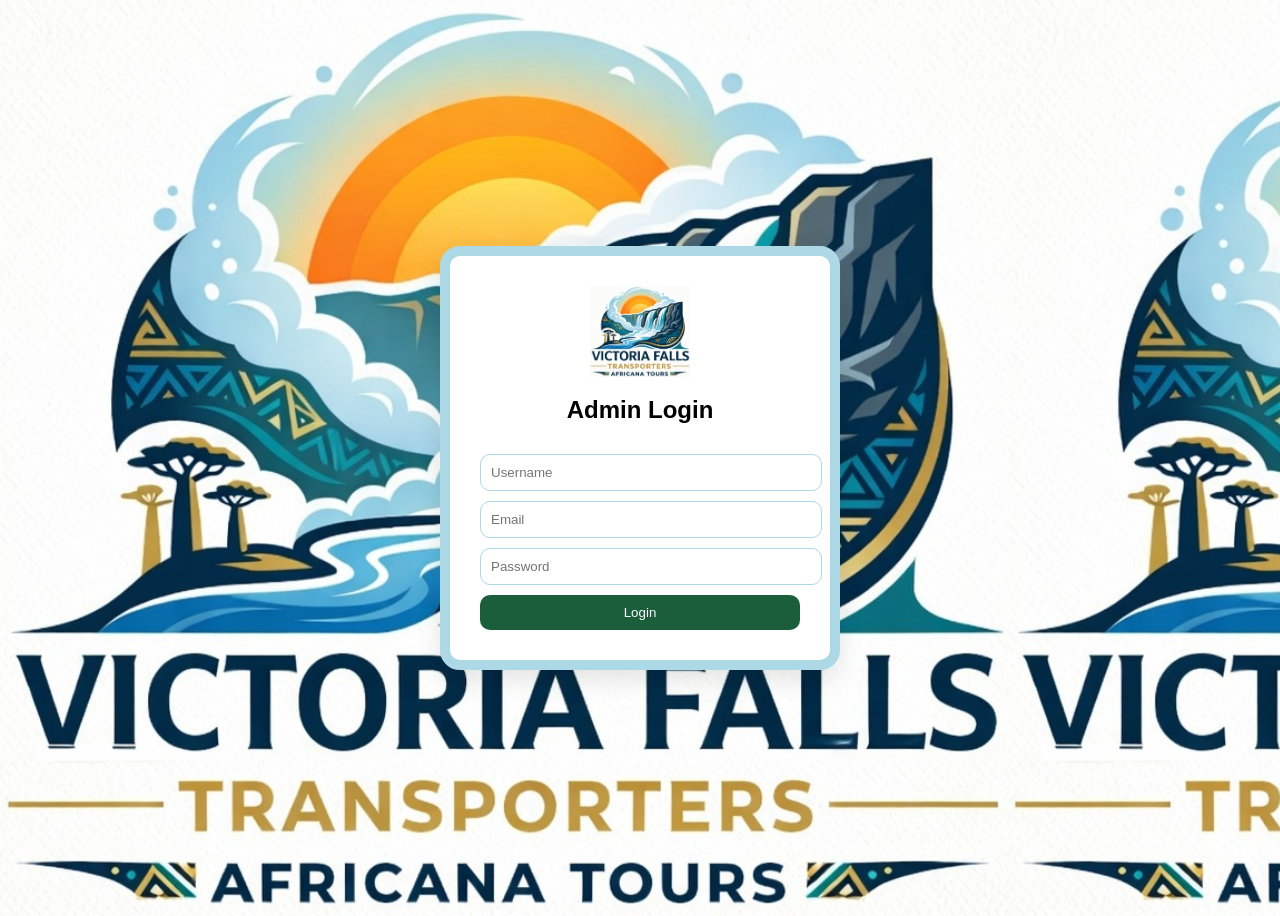
==== admin-dashboard.html @ 9603fb68 "Fix enquiry admin routes" ====
<!DOCTYPE html>
<html lang="en">
<head>
<meta charset="UTF-8" />
<meta name="viewport" content="width=device-width, initial-scale=1.0" />
<title>Admin Dashboard | Victoria Falls Transporters</title>
<link rel="stylesheet" href="../css/style.css">

<style>
body {
  font-family: Arial, sans-serif;
  margin: 0;
  background-image: url('/images/logo.png');
  background-size: cover;
  background-repeat: no-repeat;
  background-attachment: fixed;
}

header {
  background: #0f3d2e;
  color: white;
  padding: 14px 20px;
}

.navbar {
  display: flex;
  justify-content: space-between;
  align-items: center;
  max-width: 1200px;
  margin: auto;
}

.brand {
  display: flex;
  align-items: center;
  gap: 12px;
}

.brand img {
  width: 56px;
  height: 56px;
  background: white;
  border-radius: 12px;
  padding: 4px;
}

.logout {
  background: #f87e05;
  color: white;
  border: none;
  padding: 8px 14px;
  border-radius: 4px;
  cursor: pointer;
}
.logout:hover {
  background: red;
}

.container {
  max-width: 1200px;
  margin: 20px auto;
  background: white;
  padding: 20px;
  border-radius: 8px;
}

.actions button {
  margin: 3px;
  padding: 6px 10px;
  border: none;
  border-radius: 4px;
  cursor: pointer;
}
.add{
  background: #2e7d32;
  color: white;
  padding: 5px;
  border: 1px solid lightblue;
  border-radius: 10px;
}
.add:hover {
  background: limegreen;
}

.nav-button {
  background: #1565c0;
  color: white;
  padding: 8px 14px;
  border: none;
  border-radius: 8px;
  cursor: pointer;
  margin-right: 8px;
}

.nav-button:hover {
  background: #0d47a1;
}


.view { background: #6a1b9a; color: white; }
.print { background: #0277bd; color: white; }
.email { background: #2e7d32; color: white; }
.delete { background: #c62828; color: white; }
</style>
</head>

<body>

<header>
  <div class="navbar">
    <div class="brand">
      <img src="/images/logo.png">
      <strong>Victoria Falls Transporters</strong>
    </div>
    <div>
      <button class="nav-button" onclick="goToEnquiryDashboard()">Enquiry Dashboard</button>
      <button class="add" onclick="goToAdminSetup()">➕ Add Admin</button>
      <button class="logout" onclick="logout()">Logout</button>
    </div>
  </div>
</header>

<div class="container">
  <h2>Booking Management</h2>
  <table width="100%">
    <thead>
      <tr>
        <th>Ref</th>
        <th>Name</th>
        <th>Email</th>
        <th>Total</th>
        <th>Actions</th>
      </tr>
    </thead>
    <tbody id="bookingTable"></tbody>
  </table>
</div>

<script>
const API_BASE = "https://vft-backend.onrender.com";
const token = localStorage.getItem("adminToken");

if (!token) {
  window.location.href = "index.html";
}

/* ONLY logout on real auth failure */
function handleAuth(res) {
  if (res.status === 401 || res.status === 403) {
    localStorage.removeItem("adminToken");
    alert("Session expired. Please login again.");
    window.location.href = "index.html";
    throw new Error("AUTH_EXPIRED");
  }
  return res;
}

let bookings = [];

fetch(`${API_BASE}/api/admin/bookings`, {
  headers: { Authorization: `Bearer ${token}` }
})
.then(handleAuth)
.then(res => res.json())
.then(data => {
  bookings = data;
  renderTable();
})
.catch(err => {
  if (err.message !== "AUTH_EXPIRED") {
    console.warn("Ignored error:", err);
  }
});

function renderTable() {
  const table = document.getElementById("bookingTable");
  table.innerHTML = "";
  bookings.forEach(b => {
    table.innerHTML += `
      <tr>
        <td>${b.bookingRef}</td>
        <td>${b.name}</td>
        <td>${b.email}</td>
        <td>$${b.totalPrice}</td>
        <td class="actions">
          <button class="print" onclick="printReceipt('${b._id}')">🖨</button>
          <button class="email" onclick="emailReceipt('${b._id}')">📧</button>
          <button class="delete" onclick="deleteBooking('${b._id}')">🗑</button>
        </td>
      </tr>`;
  });
}

function printReceipt(id) {
  fetch(`${API_BASE}/api/admin/bookings/${id}/receipt`, {
    headers: { Authorization: `Bearer ${token}` }
  })
  .then(handleAuth)
  .then(res => res.blob())
  .then(blob => {
    const url = URL.createObjectURL(blob);
    const a = document.createElement("a");
    a.href = url;
    a.download = "receipt.pdf";
    a.click();
    URL.revokeObjectURL(url);
  });
}

function emailReceipt(id) {
  fetch(`${API_BASE}/api/admin/bookings/${id}/email-receipt`, {
    method: "POST",
    headers: { Authorization: `Bearer ${token}` }
  })
  .then(handleAuth)
  .then(res => res.json())
  .then(data => alert(data.message));
}

function deleteBooking(id) {
  fetch(`${API_BASE}/api/admin/bookings/${id}`, {
    method: "DELETE",
    headers: { Authorization: `Bearer ${token}` }
  })
  .then(handleAuth)
  .then(() => {
    bookings = bookings.filter(b => b._id !== id);
    renderTable();
  });
}

function goToAdminSetup() {
  window.location.href = "admin-setup.html";
}

function goToEnquiryDashboard() {
  window.location.href = "enquiry-dashboard.html";
}

function logout() {
  localStorage.removeItem("adminToken");
  window.location.href = "index.html";
}
</script>
<script src="./js/enquiries.js"></script>

</body>
</html>
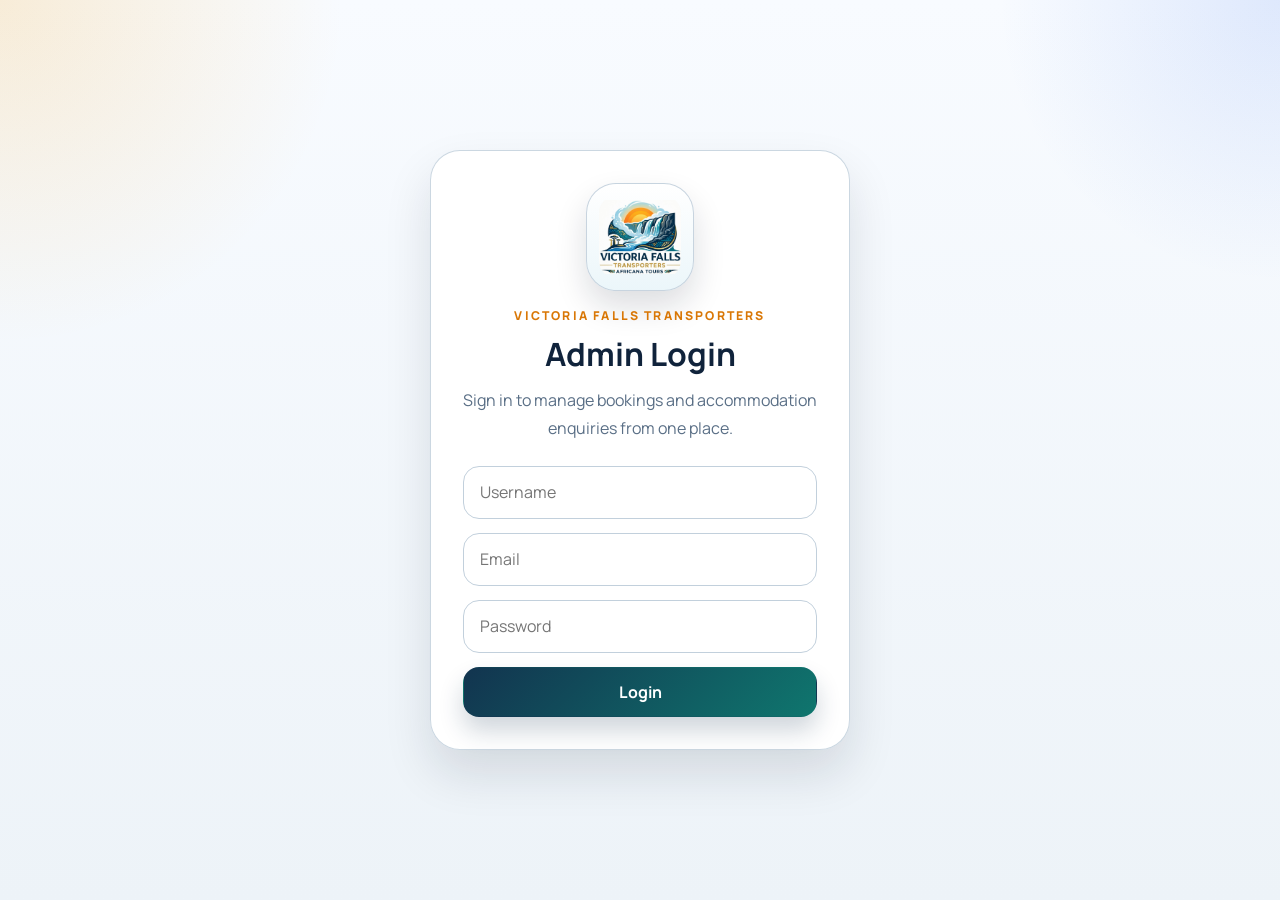
==== commit abed5d16: "Fix enquiry admin routes" ====
--- a/admin-dashboard.html
+++ b/admin-dashboard.html
@@ -4,140 +4,62 @@
 <meta charset="UTF-8" />
 <meta name="viewport" content="width=device-width, initial-scale=1.0" />
 <title>Admin Dashboard | Victoria Falls Transporters</title>
-<link rel="stylesheet" href="../css/style.css">
-
-<style>
-body {
-  font-family: Arial, sans-serif;
-  margin: 0;
-  background-image: url('/images/logo.png');
-  background-size: cover;
-  background-repeat: no-repeat;
-  background-attachment: fixed;
-}
-
-header {
-  background: #0f3d2e;
-  color: white;
-  padding: 14px 20px;
-}
-
-.navbar {
-  display: flex;
-  justify-content: space-between;
-  align-items: center;
-  max-width: 1200px;
-  margin: auto;
-}
-
-.brand {
-  display: flex;
-  align-items: center;
-  gap: 12px;
-}
-
-.brand img {
-  width: 56px;
-  height: 56px;
-  background: white;
-  border-radius: 12px;
-  padding: 4px;
-}
-
-.logout {
-  background: #f87e05;
-  color: white;
-  border: none;
-  padding: 8px 14px;
-  border-radius: 4px;
-  cursor: pointer;
-}
-.logout:hover {
-  background: red;
-}
-
-.container {
-  max-width: 1200px;
-  margin: 20px auto;
-  background: white;
-  padding: 20px;
-  border-radius: 8px;
-}
-
-.actions button {
-  margin: 3px;
-  padding: 6px 10px;
-  border: none;
-  border-radius: 4px;
-  cursor: pointer;
-}
-.add{
-  background: #2e7d32;
-  color: white;
-  padding: 5px;
-  border: 1px solid lightblue;
-  border-radius: 10px;
-}
-.add:hover {
-  background: limegreen;
-}
-
-.nav-button {
-  background: #1565c0;
-  color: white;
-  padding: 8px 14px;
-  border: none;
-  border-radius: 8px;
-  cursor: pointer;
-  margin-right: 8px;
-}
-
-.nav-button:hover {
-  background: #0d47a1;
-}
-
-
-.view { background: #6a1b9a; color: white; }
-.print { background: #0277bd; color: white; }
-.email { background: #2e7d32; color: white; }
-.delete { background: #c62828; color: white; }
-</style>
+<link rel="preconnect" href="https://fonts.googleapis.com">
+<link rel="preconnect" href="https://fonts.gstatic.com" crossorigin>
+<link href="https://fonts.googleapis.com/css2?family=Manrope:wght@400;500;600;700;800&display=swap" rel="stylesheet">
+<link rel="stylesheet" href="./css/style.css">
 </head>
 
-<body>
-
-<header>
-  <div class="navbar">
-    <div class="brand">
-      <img src="/images/logo.png">
-      <strong>Victoria Falls Transporters</strong>
+<body class="admin-dashboard-page">
+
+<header class="admin-header">
+  <div class="admin-header-inner">
+    <div class="admin-brand">
+      <img src="images/logo.png" alt="Victoria Falls Transporters logo" class="admin-logo">
+      <div class="admin-brand-copy">
+        <p class="admin-kicker">Victoria Falls Transporters</p>
+        <h1>Booking Management Dashboard</h1>
+        <span>Review booking records, send receipts, and keep booking actions in one polished workspace.</span>
+      </div>
     </div>
-    <div>
-      <button class="nav-button" onclick="goToEnquiryDashboard()">Enquiry Dashboard</button>
-      <button class="add" onclick="goToAdminSetup()">➕ Add Admin</button>
-      <button class="logout" onclick="logout()">Logout</button>
+    <div class="admin-actions">
+      <button class="admin-btn-secondary" type="button" onclick="goToEnquiryDashboard()">Enquiry Dashboard</button>
+      <button class="admin-btn" type="button" onclick="goToAdminSetup()">Add Admin</button>
+      <button class="admin-btn-danger" type="button" onclick="logout()">Logout</button>
     </div>
   </div>
 </header>
 
-<div class="container">
-  <h2>Booking Management</h2>
-  <table width="100%">
-    <thead>
-      <tr>
-        <th>Ref</th>
-        <th>Name</th>
-        <th>Email</th>
-        <th>Total</th>
-        <th>Actions</th>
-      </tr>
-    </thead>
-    <tbody id="bookingTable"></tbody>
-  </table>
-</div>
+<main class="dashboard-container">
+  <section class="dashboard-intro">
+    <h2>Booking overview</h2>
+    <p>This dashboard now follows the enquiry dashboard styling so both admin pages feel like the same system, while keeping all existing booking actions and JavaScript behavior unchanged.</p>
+  </section>
+
+  <section class="dashboard-panel">
+    <div class="table-shell">
+      <table class="admin-table">
+        <thead>
+          <tr>
+            <th>Ref</th>
+            <th>Name</th>
+            <th>Email</th>
+            <th>Total</th>
+            <th>Actions</th>
+          </tr>
+        </thead>
+        <tbody id="bookingTable"></tbody>
+      </table>
+    </div>
+  </section>
+</main>
 
 <script>
-const API_BASE = "https://vft-backend.onrender.com";
+const API_BASE =
+  window.location.hostname === "localhost" ||
+  window.location.hostname === "127.0.0.1"
+    ? "http://localhost:5000"
+    : "https://vft-backend.onrender.com";
 const token = localStorage.getItem("adminToken");
 
 if (!token) {
@@ -161,13 +83,20 @@
   headers: { Authorization: `Bearer ${token}` }
 })
 .then(handleAuth)
-.then(res => res.json())
+.then(async res => {
+  const data = await res.json().catch(() => ([]));
+  if (!res.ok) {
+    throw new Error(data.message || "Failed to fetch bookings");
+  }
+  return data;
+})
 .then(data => {
   bookings = data;
   renderTable();
 })
 .catch(err => {
   if (err.message !== "AUTH_EXPIRED") {
+    alert(err.message || "Failed to fetch bookings");
     console.warn("Ignored error:", err);
   }
 });
@@ -175,6 +104,16 @@
 function renderTable() {
   const table = document.getElementById("bookingTable");
   table.innerHTML = "";
+
+  if (!bookings.length) {
+    table.innerHTML = `
+      <tr>
+        <td colspan="5" style="text-align:center; padding:1rem;">No bookings found</td>
+      </tr>
+    `;
+    return;
+  }
+
   bookings.forEach(b => {
     table.innerHTML += `
       <tr>
@@ -183,12 +122,42 @@
         <td>${b.email}</td>
         <td>$${b.totalPrice}</td>
         <td class="actions">
+          <button class="view-btn" onclick="viewBookingServices('${b._id}')">View</button>
           <button class="print" onclick="printReceipt('${b._id}')">🖨</button>
           <button class="email" onclick="emailReceipt('${b._id}')">📧</button>
           <button class="delete" onclick="deleteBooking('${b._id}')">🗑</button>
         </td>
       </tr>`;
   });
+}
+
+function viewBookingServices(id) {
+  const booking = bookings.find(item => item._id === id);
+  if (!booking) {
+    alert("Booking not found.");
+    return;
+  }
+
+  const services = Array.isArray(booking.services) && booking.services.length
+    ? booking.services.map((service, index) => {
+        const price = service?.price ?? 0;
+        return `${index + 1}. ${service?.name || "Unnamed service"} - $${price}`;
+      }).join("\n")
+    : "No services recorded.";
+
+  alert(`
+Booking Ref: ${booking.bookingRef || "-"}
+Customer: ${booking.name || "-"}
+Email: ${booking.email || "-"}
+Guests: ${booking.guests || "-"}
+Arrival Date: ${booking.arrivalDate || "-"}
+Arrival Time: ${booking.arrivalTime || "-"}
+Pickup Location: ${booking.pickupLocation || "-"}
+Total: $${booking.totalPrice ?? "-"}
+
+Selected Services:
+${services}
+`);
 }
 
 function printReceipt(id) {
@@ -213,8 +182,19 @@
     headers: { Authorization: `Bearer ${token}` }
   })
   .then(handleAuth)
-  .then(res => res.json())
-  .then(data => alert(data.message));
+  .then(async res => {
+    const data = await res.json().catch(() => ({}));
+    if (!res.ok) {
+      throw new Error(data.message || "Failed to email receipt");
+    }
+    return data;
+  })
+  .then(data => alert(data.message))
+  .catch(err => {
+    if (err.message !== "AUTH_EXPIRED") {
+      alert(err.message || "Failed to email receipt");
+    }
+  });
 }
 
 function deleteBooking(id) {
@@ -223,9 +203,21 @@
     headers: { Authorization: `Bearer ${token}` }
   })
   .then(handleAuth)
+  .then(async res => {
+    const data = await res.json().catch(() => ({}));
+    if (!res.ok) {
+      throw new Error(data.message || "Failed to delete booking");
+    }
+    return data;
+  })
   .then(() => {
     bookings = bookings.filter(b => b._id !== id);
     renderTable();
+  })
+  .catch(err => {
+    if (err.message !== "AUTH_EXPIRED") {
+      alert(err.message || "Failed to delete booking");
+    }
   });
 }
 
@@ -242,7 +234,6 @@
   window.location.href = "index.html";
 }
 </script>
-<script src="./js/enquiries.js"></script>
 
 </body>
 </html>
--- a/css/style.css
+++ b/css/style.css
@@ -0,0 +1,513 @@
+:root {
+  --admin-bg-top: #f8fbff;
+  --admin-bg-bottom: #edf3f8;
+  --admin-ink: #10233b;
+  --admin-muted: #5a6f86;
+  --admin-line: #d6e0ea;
+  --admin-line-strong: #c2d0dc;
+  --admin-card: rgba(255, 255, 255, 0.96);
+  --admin-shadow: 0 18px 40px rgba(15, 23, 42, 0.08);
+  --admin-shadow-strong: 0 24px 48px rgba(15, 23, 42, 0.12);
+  --admin-brand-start: #0f172a;
+  --admin-brand-mid: #12344f;
+  --admin-brand-end: #0f766e;
+  --admin-accent: #f59e0b;
+  --admin-accent-deep: #d97706;
+  --admin-success: #166534;
+  --admin-danger: #b91c1c;
+  --admin-primary: #2563eb;
+}
+
+* {
+  box-sizing: border-box;
+}
+
+body {
+  margin: 0;
+  min-height: 100vh;
+  font-family: "Manrope", Arial, sans-serif;
+  color: var(--admin-ink);
+  background:
+    radial-gradient(circle at top left, rgba(245, 158, 11, 0.16), transparent 22%),
+    radial-gradient(circle at top right, rgba(37, 99, 235, 0.12), transparent 18%),
+    linear-gradient(180deg, var(--admin-bg-top) 0%, var(--admin-bg-bottom) 100%);
+}
+
+img {
+  max-width: 100%;
+  display: block;
+}
+
+button,
+input,
+select {
+  font: inherit;
+}
+
+.admin-auth-page {
+  display: flex;
+  align-items: center;
+  justify-content: center;
+  padding: 24px;
+}
+
+.auth-card {
+  width: min(100%, 420px);
+  padding: 2rem;
+  background: var(--admin-card);
+  border: 1px solid rgba(194, 208, 220, 0.85);
+  border-radius: 30px;
+  box-shadow: var(--admin-shadow-strong);
+  backdrop-filter: blur(10px);
+}
+
+.auth-logo {
+  width: 108px;
+  height: 108px;
+  margin: 0 auto 1rem;
+  object-fit: contain;
+  padding: 0.75rem;
+  border-radius: 30px;
+  background: linear-gradient(180deg, rgba(255, 255, 255, 0.98) 0%, rgba(235, 246, 250, 0.98) 100%);
+  border: 1px solid rgba(194, 208, 220, 0.9);
+  box-shadow: 0 16px 32px rgba(15, 23, 42, 0.14);
+}
+
+.auth-kicker {
+  margin: 0 0 0.5rem;
+  text-align: center;
+  font-size: 0.76rem;
+  font-weight: 800;
+  letter-spacing: 0.18em;
+  text-transform: uppercase;
+  color: var(--admin-accent-deep);
+}
+
+.auth-card h2 {
+  margin: 0;
+  text-align: center;
+  font-size: 2rem;
+  color: var(--admin-ink);
+}
+
+.auth-copy {
+  margin: 0.7rem 0 1.5rem;
+  text-align: center;
+  color: var(--admin-muted);
+  line-height: 1.7;
+}
+
+.auth-form {
+  display: grid;
+  gap: 0.9rem;
+}
+
+.auth-form input {
+  width: 100%;
+  min-height: 50px;
+  padding: 0.9rem 1rem;
+  border: 1px solid var(--admin-line-strong);
+  border-radius: 16px;
+  background: #ffffff;
+  color: var(--admin-ink);
+}
+
+.auth-form input:focus,
+.filter-bar input:focus,
+.filter-bar select:focus {
+  outline: none;
+  border-color: rgba(245, 158, 11, 0.9);
+  box-shadow: 0 0 0 4px rgba(245, 158, 11, 0.14);
+}
+
+.auth-submit,
+.admin-btn,
+.admin-btn-secondary,
+.admin-btn-danger {
+  display: inline-flex;
+  align-items: center;
+  justify-content: center;
+  min-height: 48px;
+  padding: 0.8rem 1.2rem;
+  border: 1px solid transparent;
+  border-radius: 16px;
+  cursor: pointer;
+  text-decoration: none;
+  font-weight: 700;
+  transition: transform 0.2s ease, box-shadow 0.2s ease, background-color 0.2s ease;
+}
+
+.auth-submit,
+.admin-btn {
+  color: #ffffff;
+  background: linear-gradient(135deg, var(--admin-brand-mid) 0%, var(--admin-brand-end) 100%);
+  box-shadow: 0 14px 24px rgba(18, 52, 79, 0.2);
+}
+
+.admin-btn-secondary {
+  color: var(--admin-ink);
+  background: rgba(255, 255, 255, 0.88);
+  border-color: var(--admin-line);
+}
+
+.admin-btn-danger {
+  color: #ffffff;
+  background: linear-gradient(135deg, #dc2626 0%, #b91c1c 100%);
+  box-shadow: 0 14px 24px rgba(185, 28, 28, 0.18);
+}
+
+.auth-submit:hover,
+.admin-btn:hover,
+.admin-btn-secondary:hover,
+.admin-btn-danger:hover {
+  transform: translateY(-1px);
+}
+
+.admin-dashboard-page {
+  background:
+    radial-gradient(circle at top left, rgba(245, 158, 11, 0.12), transparent 18%),
+    radial-gradient(circle at right, rgba(20, 184, 166, 0.1), transparent 16%),
+    linear-gradient(180deg, #f7fafc 0%, #edf4f8 100%);
+}
+
+.admin-header {
+  background: linear-gradient(135deg, var(--admin-brand-start) 0%, var(--admin-brand-mid) 58%, var(--admin-brand-end) 100%);
+  color: #ffffff;
+  box-shadow: 0 16px 32px rgba(15, 23, 42, 0.18);
+}
+
+.admin-header-inner {
+  max-width: 1240px;
+  margin: 0 auto;
+  padding: 1.2rem 24px;
+  display: flex;
+  align-items: center;
+  justify-content: space-between;
+  gap: 1rem;
+  flex-wrap: wrap;
+}
+
+.admin-brand {
+  display: flex;
+  align-items: center;
+  gap: 1rem;
+}
+
+.admin-logo {
+  width: 66px;
+  height: 66px;
+  object-fit: contain;
+  padding: 0.45rem;
+  border-radius: 22px;
+  background: linear-gradient(180deg, rgba(255, 255, 255, 0.98) 0%, rgba(228, 242, 248, 0.95) 100%);
+  border: 1px solid rgba(255, 255, 255, 0.34);
+  box-shadow: 0 16px 28px rgba(15, 23, 42, 0.18);
+}
+
+.admin-brand-copy {
+  display: grid;
+  gap: 0.2rem;
+}
+
+.admin-brand-copy h1 {
+  margin: 0;
+  font-size: clamp(1.35rem, 2vw, 1.7rem);
+}
+
+.admin-brand-copy span {
+  color: rgba(226, 232, 240, 0.84);
+  font-size: 0.95rem;
+}
+
+.admin-kicker {
+  margin: 0;
+  font-size: 0.75rem;
+  font-weight: 800;
+  letter-spacing: 0.18em;
+  text-transform: uppercase;
+  color: #fde68a;
+}
+
+.admin-actions {
+  display: flex;
+  align-items: center;
+  gap: 0.75rem;
+  flex-wrap: wrap;
+}
+
+.dashboard-container {
+  max-width: 1240px;
+  margin: 0 auto;
+  padding: 2rem 24px 3rem;
+}
+
+.dashboard-intro,
+.dashboard-panel {
+  background: var(--admin-card);
+  border: 1px solid rgba(214, 224, 234, 0.92);
+  border-radius: 28px;
+  box-shadow: var(--admin-shadow);
+}
+
+.dashboard-intro {
+  padding: 1.7rem 1.8rem;
+  margin-bottom: 1.5rem;
+}
+
+.dashboard-intro h2 {
+  margin: 0 0 0.5rem;
+  font-size: clamp(1.8rem, 3vw, 2.4rem);
+  color: var(--admin-ink);
+}
+
+.dashboard-intro p {
+  margin: 0;
+  color: var(--admin-muted);
+  line-height: 1.7;
+}
+
+.stats {
+  display: grid;
+  grid-template-columns: repeat(auto-fit, minmax(200px, 1fr));
+  gap: 1rem;
+  margin-bottom: 1.5rem;
+}
+
+.stat-card {
+  padding: 1.45rem;
+  background: var(--admin-card);
+  border: 1px solid rgba(214, 224, 234, 0.92);
+  border-radius: 24px;
+  box-shadow: var(--admin-shadow);
+}
+
+.stat-card h3 {
+  margin: 0;
+  font-size: 0.84rem;
+  font-weight: 800;
+  letter-spacing: 0.12em;
+  text-transform: uppercase;
+  color: #64748b;
+}
+
+.stat-card p {
+  margin: 0.7rem 0 0;
+  font-size: 2rem;
+  font-weight: 800;
+  color: var(--admin-ink);
+}
+
+.dashboard-panel {
+  padding: 1.4rem;
+}
+
+.filter-bar {
+  display: flex;
+  gap: 1rem;
+  margin-bottom: 1.2rem;
+  flex-wrap: wrap;
+}
+
+.filter-bar input,
+.filter-bar select {
+  min-height: 48px;
+  padding: 0.75rem 0.95rem;
+  border-radius: 14px;
+  border: 1px solid var(--admin-line-strong);
+  background: #ffffff;
+  color: var(--admin-ink);
+}
+
+.filter-bar input {
+  min-width: min(320px, 100%);
+  flex: 1 1 280px;
+}
+
+.filter-bar select {
+  min-width: 180px;
+}
+
+.table-shell {
+  overflow-x: auto;
+  border: 1px solid var(--admin-line);
+  border-radius: 22px;
+  background: #ffffff;
+}
+
+table {
+  width: 100%;
+  border-collapse: collapse;
+  background: #ffffff;
+}
+
+th,
+td {
+  padding: 0.95rem 1rem;
+  border: 1px solid var(--admin-line);
+  text-align: left;
+  font-size: 0.9rem;
+  vertical-align: top;
+  overflow-wrap: anywhere;
+}
+
+th {
+  background: #f8fafc;
+  color: #334155;
+  font-size: 0.79rem;
+  font-weight: 800;
+  letter-spacing: 0.08em;
+  text-transform: uppercase;
+}
+
+tbody tr:nth-child(even) {
+  background: #fbfdff;
+}
+
+tbody tr:hover {
+  background: #f8fbfd;
+}
+
+.status {
+  display: inline-flex;
+  align-items: center;
+  padding: 0.34rem 0.72rem;
+  border-radius: 999px;
+  font-size: 0.75rem;
+  font-weight: 700;
+}
+
+.status.new {
+  background: #dbeafe;
+  color: #1e40af;
+}
+
+.status.contacted {
+  background: #fef3c7;
+  color: #92400e;
+}
+
+.status.confirmed {
+  background: #dcfce7;
+  color: var(--admin-success);
+}
+
+.status.cancelled {
+  background: #fee2e2;
+  color: #991b1b;
+}
+
+.status-dropdown {
+  min-height: 40px;
+  padding: 0.45rem 0.75rem;
+  border: 1px solid var(--admin-line-strong);
+  border-radius: 12px;
+  font-weight: 700;
+  background: #ffffff;
+  color: var(--admin-ink);
+}
+
+.status-dropdown.new {
+  background: #eff6ff;
+}
+
+.status-dropdown.contacted {
+  background: #fffbeb;
+}
+
+.status-dropdown.confirmed {
+  background: #f0fdf4;
+}
+
+.status-dropdown.cancelled {
+  background: #fef2f2;
+}
+
+.actions {
+  display: flex;
+  align-items: center;
+  gap: 0.5rem;
+  flex-wrap: wrap;
+}
+
+.actions button {
+  display: inline-flex;
+  align-items: center;
+  justify-content: center;
+  min-width: 42px;
+  min-height: 42px;
+  border: 1px solid transparent;
+  border-radius: 12px;
+  cursor: pointer;
+}
+
+.view-btn,
+.print {
+  background: #dbeafe;
+  color: var(--admin-primary);
+}
+
+.email {
+  background: #dcfce7;
+  color: var(--admin-success);
+}
+
+.delete-btn,
+.delete {
+  background: #fee2e2;
+  color: var(--admin-danger);
+}
+
+@media (max-width: 768px) {
+  .admin-header-inner,
+  .admin-brand,
+  .admin-actions {
+    align-items: stretch;
+  }
+
+  .admin-brand {
+    width: 100%;
+  }
+
+  .admin-actions {
+    width: 100%;
+  }
+
+  .admin-btn,
+  .admin-btn-secondary,
+  .admin-btn-danger {
+    flex: 1 1 180px;
+  }
+
+  .dashboard-container {
+    padding: 1.4rem 16px 2rem;
+  }
+
+  .dashboard-intro,
+  .dashboard-panel,
+  .stat-card,
+  .auth-card {
+    border-radius: 24px;
+  }
+}
+
+@media (max-width: 560px) {
+  .admin-brand {
+    flex-direction: column;
+    align-items: flex-start;
+  }
+
+  .admin-actions,
+  .filter-bar,
+  .actions {
+    flex-direction: column;
+  }
+
+  .admin-btn,
+  .admin-btn-secondary,
+  .admin-btn-danger,
+  .filter-bar input,
+  .filter-bar select,
+  .actions button {
+    width: 100%;
+  }
+}
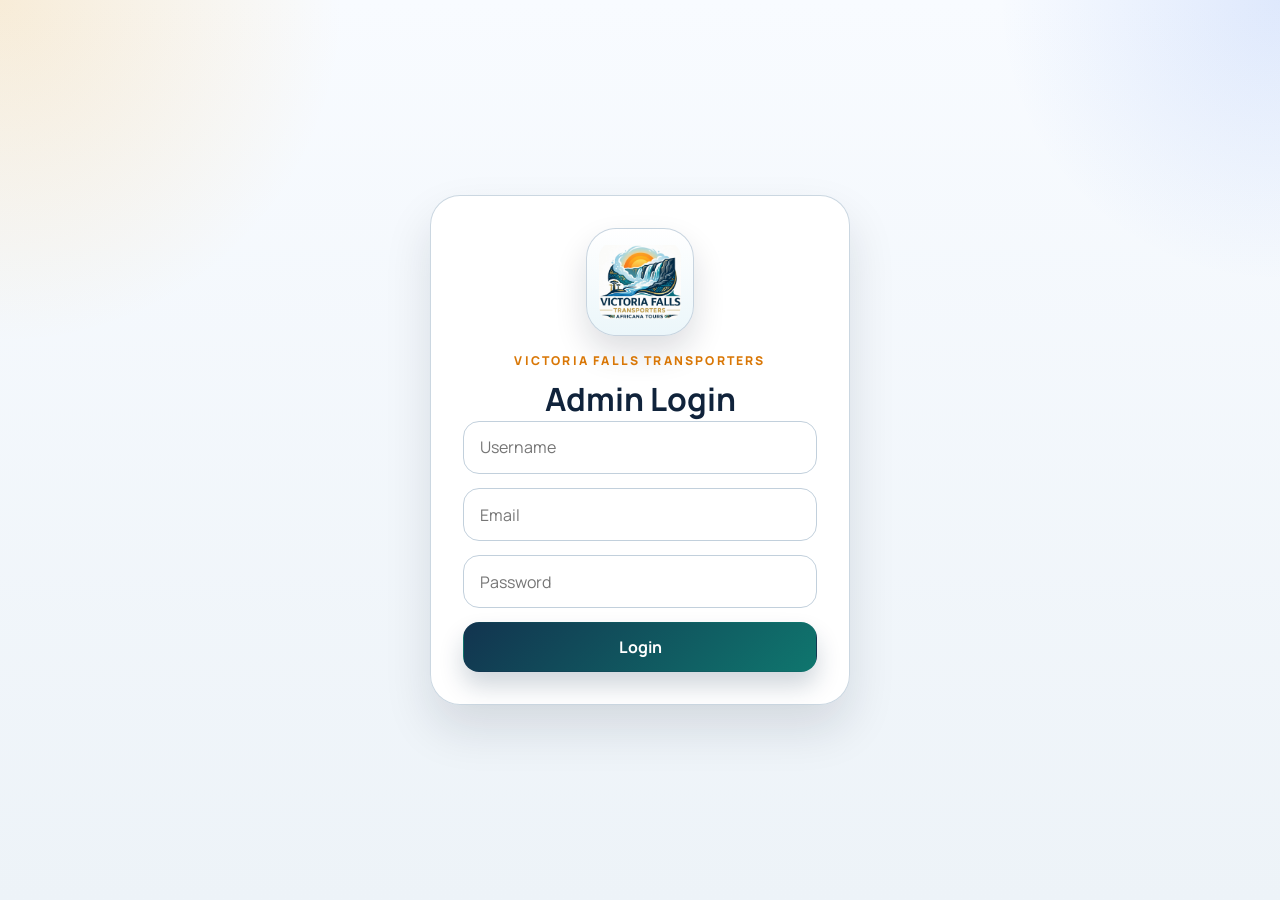
==== commit b1082ca7: "Fix enquiry admin routes" ====
--- a/admin-dashboard.html
+++ b/admin-dashboard.html
@@ -4,9 +4,11 @@
 <meta charset="UTF-8" />
 <meta name="viewport" content="width=device-width, initial-scale=1.0" />
 <title>Admin Dashboard | Victoria Falls Transporters</title>
+
 <link rel="preconnect" href="https://fonts.googleapis.com">
 <link rel="preconnect" href="https://fonts.gstatic.com" crossorigin>
 <link href="https://fonts.googleapis.com/css2?family=Manrope:wght@400;500;600;700;800&display=swap" rel="stylesheet">
+
 <link rel="stylesheet" href="./css/style.css">
 </head>
 
@@ -33,7 +35,6 @@
 <main class="dashboard-container">
   <section class="dashboard-intro">
     <h2>Booking overview</h2>
-    <p>This dashboard now follows the enquiry dashboard styling so both admin pages feel like the same system, while keeping all existing booking actions and JavaScript behavior unchanged.</p>
   </section>
 
   <section class="dashboard-panel">
@@ -60,13 +61,14 @@
   window.location.hostname === "127.0.0.1"
     ? "http://localhost:5000"
     : "https://vft-backend.onrender.com";
+
 const token = localStorage.getItem("adminToken");
 
 if (!token) {
   window.location.href = "index.html";
 }
 
-/* ONLY logout on real auth failure */
+/* Logout ONLY on real auth failure */
 function handleAuth(res) {
   if (res.status === 401 || res.status === 403) {
     localStorage.removeItem("adminToken");
@@ -97,7 +99,6 @@
 .catch(err => {
   if (err.message !== "AUTH_EXPIRED") {
     alert(err.message || "Failed to fetch bookings");
-    console.warn("Ignored error:", err);
   }
 });
 
@@ -109,8 +110,7 @@
     table.innerHTML = `
       <tr>
         <td colspan="5" style="text-align:center; padding:1rem;">No bookings found</td>
-      </tr>
-    `;
+      </tr>`;
     return;
   }
 
@@ -123,9 +123,9 @@
         <td>$${b.totalPrice}</td>
         <td class="actions">
           <button class="view-btn" onclick="viewBookingServices('${b._id}')">View</button>
-          <button class="print" onclick="printReceipt('${b._id}')">🖨</button>
-          <button class="email" onclick="emailReceipt('${b._id}')">📧</button>
-          <button class="delete" onclick="deleteBooking('${b._id}')">🗑</button>
+          <button class="print" onclick="printReceipt('${b._id}')">Print</button>
+          <button class="email" onclick="emailReceipt('${b._id}')">Email</button>
+          <button class="delete" onclick="deleteBooking('${b._id}')">Delete</button>
         </td>
       </tr>`;
   });
@@ -139,21 +139,16 @@
   }
 
   const services = Array.isArray(booking.services) && booking.services.length
-    ? booking.services.map((service, index) => {
-        const price = service?.price ?? 0;
-        return `${index + 1}. ${service?.name || "Unnamed service"} - $${price}`;
-      }).join("\n")
+    ? booking.services.map((s, i) =>
+        `${i + 1}. ${s?.name || "Unnamed service"} - $${s?.price ?? 0}`
+      ).join("\n")
     : "No services recorded.";
 
   alert(`
-Booking Ref: ${booking.bookingRef || "-"}
-Customer: ${booking.name || "-"}
-Email: ${booking.email || "-"}
-Guests: ${booking.guests || "-"}
-Arrival Date: ${booking.arrivalDate || "-"}
-Arrival Time: ${booking.arrivalTime || "-"}
-Pickup Location: ${booking.pickupLocation || "-"}
-Total: $${booking.totalPrice ?? "-"}
+Booking Ref: ${booking.bookingRef}
+Customer: ${booking.name}
+Email: ${booking.email}
+Total: $${booking.totalPrice}
 
 Selected Services:
 ${services}
@@ -182,13 +177,7 @@
     headers: { Authorization: `Bearer ${token}` }
   })
   .then(handleAuth)
-  .then(async res => {
-    const data = await res.json().catch(() => ({}));
-    if (!res.ok) {
-      throw new Error(data.message || "Failed to email receipt");
-    }
-    return data;
-  })
+  .then(res => res.json())
   .then(data => alert(data.message))
   .catch(err => {
     if (err.message !== "AUTH_EXPIRED") {
@@ -203,13 +192,7 @@
     headers: { Authorization: `Bearer ${token}` }
   })
   .then(handleAuth)
-  .then(async res => {
-    const data = await res.json().catch(() => ({}));
-    if (!res.ok) {
-      throw new Error(data.message || "Failed to delete booking");
-    }
-    return data;
-  })
+  .then(res => res.json())
   .then(() => {
     bookings = bookings.filter(b => b._id !== id);
     renderTable();
@@ -236,4 +219,4 @@
 </script>
 
 </body>
-</html>
+</html>
